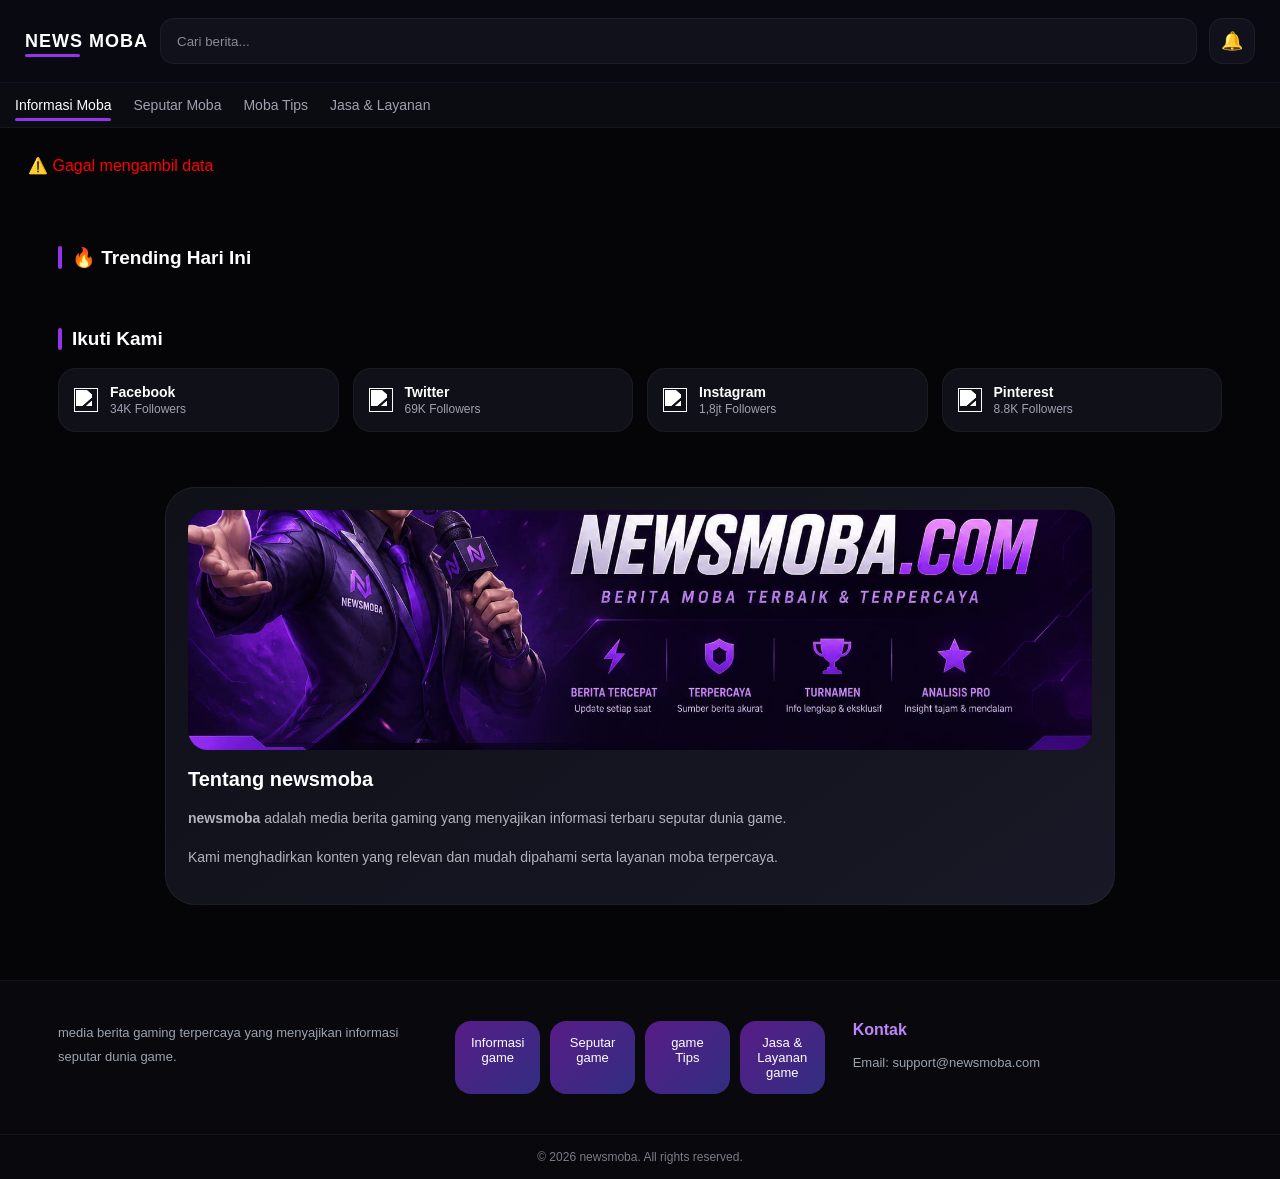
==== index.html @ ccd66706 "Add files via upload" ====
<!DOCTYPE html>
<html lang="id">
<head>
  <meta charset="UTF-8">
  <meta name="viewport" content="width=device-width, initial-scale=1.0">
  <title>newsmoba</title>

  <link rel="stylesheet" href="style.css">
</head>
<body>

  <!-- HEADER -->
  <div class="header-main">
    <div class="logo">NEWS MOBA</div>

    <div class="search-box">
      <!-- 🔥 FIX DI SINI -->
      <input type="text" id="search-input" placeholder="Cari berita...">
    </div>

    <div class="header-right">
      🔔
    </div>
  </div>

  <!-- NAVBAR -->
  <div class="navbar">
    <a href="#" class="active">Informasi Moba</a>
    <a href="#">Seputar Moba</a>
    <a href="#">Moba Tips</a>
    <a href="#">Jasa & Layanan</a>
  </div>

  <!-- HERO -->
  <section class="hero">
    <div class="hero-main" id="hero-container">
      <p style="padding:10px;">Loading berita...</p>
    </div>
  </section>

  <!-- LIST BERITA -->
  <section class="news">
    <div class="news-container" id="news-container"></div>
  </section>

  <!-- TRENDING -->
  <section class="trending">
    <h3>🔥 Trending Hari Ini</h3>
    <div id="trending-container" class="trending-list"></div>
  </section>

  <!-- SOCIAL -->
  <section class="social">
    <h3>Ikuti Kami</h3>

    <div class="social-list">
      <a href="#" class="social-item facebook">
        <img src="https://cdn.jsdelivr.net/gh/simple-icons/simple-icons/icons/facebook.svg">
        <div><h4>Facebook</h4><p>34K Followers</p></div>
      </a>

      <a href="#" class="social-item twitter">
        <img src="https://cdn.jsdelivr.net/gh/simple-icons/simple-icons/icons/twitter.svg">
        <div><h4>Twitter</h4><p>69K Followers</p></div>
      </a>

      <a href="#" class="social-item instagram">
        <img src="https://cdn.jsdelivr.net/gh/simple-icons/simple-icons/icons/instagram.svg">
        <div><h4>Instagram</h4><p>1,8jt Followers</p></div>
      </a>

      <a href="#" class="social-item pinterest">
        <img src="https://cdn.jsdelivr.net/gh/simple-icons/simple-icons/icons/pinterest.svg">
        <div><h4>Pinterest</h4><p>8.8K Followers</p></div>
      </a>
    </div>
  </section>

  <!-- ABOUT -->
  <section class="about">
    <div class="about-container">

      <div class="about-image">
        <img src="footer.jpg" alt="gaming">
      </div>

      <h3>Tentang newsmoba</h3>

      <p>
        <strong>newsmoba</strong> adalah media berita gaming yang menyajikan informasi terbaru
        seputar dunia game.
      </p>

      <p>
        Kami menghadirkan konten yang relevan dan mudah dipahami serta layanan moba terpercaya.
      </p>

    </div>
  </section>

  <!-- FOOTER -->
  <footer class="footer">
    <div class="footer-container">

      <div class="footer-col">
        <p>
          media berita gaming terpercaya yang menyajikan informasi seputar dunia game.
        </p>
      </div>

      <div class="navbar-grid">
        <a href="#" class="nav-item">Informasi game</a>
        <a href="#" class="nav-item">Seputar game</a>
        <a href="#" class="nav-item">game Tips</a>
        <a href="#" class="nav-item">Jasa & Layanan game</a>
      </div>

      <div class="footer-col">
        <h4>Kontak</h4>
        <ul>
          <li>Email: support@newsmoba.com</li>
        </ul>
      </div>

    </div>

    <div class="footer-bottom">
      <p>© 2026 newsmoba. All rights reserved.</p>
    </div>
  </footer>

  <!-- SCRIPT -->
  <script src="script.js"></script>

</body>
</html>
---- style.css ----
/* =========================================================
   newsmoba V2
   PURPLE BLACK CYBER DESIGN
   ONLY UI CHANGED - SYSTEM SAFE
========================================================= */

/* ================= RESET ================= */
*{
  margin:0;
  padding:0;
  box-sizing:border-box;
  font-family:'Poppins',sans-serif;
}

html{
  scroll-behavior:smooth;
}

body{
  background:#050507;
  color:#ffffff;
  overflow-x:hidden;
}

/* ================= GLOBAL ================= */
a{
  text-decoration:none;
}

img{
  display:block;
  max-width:100%;
}

section{
  position:relative;
}

/* ================= SCROLLBAR ================= */
::-webkit-scrollbar{
  width:8px;
}

::-webkit-scrollbar-track{
  background:#0a0a11;
}

::-webkit-scrollbar-thumb{
  background:linear-gradient(#7c3aed,#4c1d95);
  border-radius:50px;
}

/* ================= TOPBAR ================= */
.topbar{
  background:linear-gradient(90deg,#14071d,#0a0914);
  color:#d8b4fe;
  text-align:center;
  padding:9px;
  font-size:12px;
  letter-spacing:.5px;
  border-bottom:1px solid rgba(168,85,247,.15);
}

/* ================= HEADER ================= */
.header-main{
  display:flex;
  align-items:center;
  gap:12px;
  padding:15px;
  background:rgba(10,10,18,.95);
  backdrop-filter:blur(14px);
  border-bottom:1px solid rgba(168,85,247,.08);
  position:sticky;
  top:0;
  z-index:999;
}

/* LOGO */
.logo{
  font-size:18px;
  font-weight:800;
  color:#ffffff;
  letter-spacing:1px;
  white-space:nowrap;
  position:relative;
}

.logo::after{
  content:"";
  position:absolute;
  left:0;
  bottom:-5px;
  width:45%;
  height:3px;
  border-radius:50px;
  background:#9333ea;
}

/* SEARCH */
.search-box{
  flex:1;
}

.search-box input{
  width:100%;
  height:46px;
  border:none;
  outline:none;
  border-radius:14px;
  padding:0 16px;
  background:#11111b;
  color:#fff;
  border:1px solid rgba(255,255,255,.05);
  transition:.3s;
}

.search-box input::placeholder{
  color:#8a8a96;
}

.search-box input:focus{
  border-color:#9333ea;
  box-shadow:0 0 0 4px rgba(147,51,234,.12);
}

/* ICON */
.header-right{
  width:46px;
  height:46px;
  border-radius:14px;
  background:#11111b;
  border:1px solid rgba(255,255,255,.05);
  display:flex;
  align-items:center;
  justify-content:center;
  color:#c084fc;
  font-size:18px;
}

/* ================= NAVBAR ================= */
.navbar{
  display:flex;
  align-items:center;
  gap:22px;
  overflow-x:auto;
  padding:14px 15px;
  background:#0b0b12;
  border-bottom:1px solid rgba(255,255,255,.04);
}

.navbar::-webkit-scrollbar{
  display:none;
}

.navbar a{
  color:#9ca3af;
  font-size:14px;
  font-weight:500;
  white-space:nowrap;
  position:relative;
  transition:.3s;
}

.navbar a:hover{
  color:#c084fc;
}

.navbar a.active{
  color:#ffffff;
}

.navbar a::after{
  content:"";
  position:absolute;
  left:0;
  bottom:-8px;
  width:0%;
  height:3px;
  border-radius:50px;
  background:#9333ea;
  transition:.3s;
}

.navbar a:hover::after,
.navbar a.active::after{
  width:100%;
}

/* ================= HERO ================= */
.hero{
  padding:18px;
}

.hero-main{
  border-radius:28px;
  overflow:hidden;
}

.hero-link{
  display:block;
}

.hero-image{
  position:relative;
  overflow:hidden;
  border-radius:28px;
  border:1px solid rgba(168,85,247,.12);
}

.hero-image img{
  width:100%;
  height:260px;
  object-fit:cover;
  transition:transform .6s ease;
}

.hero-image:hover img{
  transform:scale(1.08);
}

.hero-overlay{
  position:absolute;
  inset:0;
  display:flex;
  flex-direction:column;
  justify-content:flex-end;
  padding:26px;
  background:
  linear-gradient(to top,
  rgba(0,0,0,.96),
  rgba(0,0,0,.55),
  transparent);
}

.hero-overlay .category{
  width:max-content;
  padding:7px 14px;
  border-radius:100px;
  background:rgba(147,51,234,.18);
  border:1px solid rgba(168,85,247,.2);
  color:#e9d5ff;
  font-size:11px;
  font-weight:600;
  margin-bottom:12px;
}

.hero-overlay h1{
  font-size:24px;
  line-height:1.4;
  margin-bottom:10px;
  color:#fff;
}

.hero-overlay p{
  color:#d1d5db;
  line-height:1.7;
  font-size:13px;
}

/* ================= NEWS ================= */
.news{
  padding:0 18px 18px;
}

.news-container{
  display:grid;
  grid-template-columns:1fr;
  gap:18px;
}

/* CARD */
.news-card{
  display:flex;
  gap:14px;
  background:linear-gradient(145deg,#0f0f18,#161625);
  border-radius:22px;
  overflow:hidden;
  border:1px solid rgba(255,255,255,.05);
  transition:.35s;
  position:relative;
}

.news-card::before{
  content:"";
  position:absolute;
  inset:0;
  background:linear-gradient(135deg,
  rgba(147,51,234,.12),
  transparent);
  opacity:0;
  transition:.3s;
}

.news-card:hover::before{
  opacity:1;
}

.news-card:hover{
  transform:translateY(-5px);
  border-color:rgba(168,85,247,.25);
  box-shadow:0 20px 40px rgba(0,0,0,.35);
}

.news-card img{
  width:135px;
  object-fit:cover;
}

.news-content{
  padding:15px 14px 15px 0;
}

.news-content .category{
  color:#c084fc;
  font-size:11px;
  font-weight:700;
}

.news-content h3{
  color:#ffffff;
  font-size:15px;
  line-height:1.5;
  margin:7px 0;
}

.news-content p{
  color:#9ca3af;
  font-size:12px;
  line-height:1.7;
}

/* ================= TRENDING ================= */
.trending{
  padding:25px 18px;
  max-width:1200px;
  margin:auto;
}

.trending h3{
  font-size:19px;
  margin-bottom:18px;
  color:#fff;
  position:relative;
  padding-left:14px;
}

.trending h3::before{
  content:"";
  position:absolute;
  left:0;
  top:0;
  width:4px;
  height:100%;
  border-radius:50px;
  background:#9333ea;
}

.trending-list{
  display:flex;
  gap:16px;
  overflow-x:auto;
  padding-bottom:6px;
}

.trending-list::-webkit-scrollbar{
  display:none;
}

.trending-item{
  min-width:220px;
  background:#11111a;
  border-radius:22px;
  overflow:hidden;
  border:1px solid rgba(255,255,255,.05);
  transition:.35s;
}

.trending-item:hover{
  transform:translateY(-4px);
  border-color:rgba(168,85,247,.22);
}

.trending-item img{
  width:100%;
  height:135px;
  object-fit:cover;
}

.trending-content{
  padding:14px;
}

.trending-content h4{
  color:#fff;
  font-size:14px;
  line-height:1.5;
  margin-bottom:7px;
}

.trending-content span{
  color:#c084fc;
  font-size:11px;
}

/* ================= SOCIAL ================= */
.social{
  max-width:1200px;
  margin:auto;
  padding:10px 18px 35px;
}

.social h3{
  font-size:19px;
  margin-bottom:18px;
  position:relative;
  padding-left:14px;
}

.social h3::before{
  content:"";
  position:absolute;
  left:0;
  top:0;
  width:4px;
  height:100%;
  border-radius:50px;
  background:#9333ea;
}

.social-list{
  display:grid;
  grid-template-columns:repeat(2,1fr);
  gap:14px;
}

.social-item{
  background:#101019;
  border:1px solid rgba(255,255,255,.05);
  border-radius:18px;
  padding:15px;
  display:flex;
  align-items:center;
  gap:12px;
  transition:.3s;
}

.social-item:hover{
  transform:translateY(-4px);
  border-color:rgba(168,85,247,.22);
  background:#141420;
}

.social-item img{
  width:24px;
  height:24px;
  filter:brightness(0) invert(1);
}

.social-item h4{
  color:#fff;
  font-size:14px;
}

.social-item p{
  color:#9ca3af;
  font-size:12px;
  margin-top:2px;
}

/* ================= ABOUT ================= */
.about{
  padding:20px 18px 45px;
}

.about-container{
  max-width:950px;
  margin:auto;
  background:linear-gradient(145deg,#101019,#181826);
  border-radius:30px;
  padding:22px;
  border:1px solid rgba(255,255,255,.05);
}

.about-image img{
  width:100%;
  height:240px;
  object-fit:cover;
  border-radius:20px;
  margin-bottom:18px;
}

.about h3{
  font-size:20px;
  margin-bottom:14px;
  color:#fff;
}

.about p{
  color:#b3b3bd;
  line-height:1.9;
  font-size:14px;
  margin-bottom:12px;
}

/* ================= FOOTER ================= */
.footer{
  margin-top:30px;
  background:#08080d;
  border-top:1px solid rgba(255,255,255,.05);
}

.footer-container{
  max-width:1200px;
  margin:auto;
  padding:40px 18px;
  display:grid;
  grid-template-columns:1fr;
  gap:28px;
}

.footer-col h4{
  color:#c084fc;
  margin-bottom:12px;
}

.footer-col p,
.footer-col li{
  color:#9ca3af;
  font-size:13px;
  line-height:1.8;
}

.footer-col ul{
  list-style:none;
}

.footer-bottom{
  text-align:center;
  padding:15px;
  border-top:1px solid rgba(255,255,255,.05);
  color:#7c7c89;
  font-size:12px;
}

/* ================= NAV GRID ================= */
.navbar-grid{
  display:grid;
  grid-template-columns:repeat(2,1fr);
  gap:10px;
}

.nav-item{
  padding:14px;
  border-radius:16px;
  text-align:center;
  color:#fff;
  font-size:13px;
  font-weight:500;
  background:linear-gradient(135deg,#581c87,#312e81);
  transition:.3s;
}

.nav-item:hover{
  transform:translateY(-3px);
  box-shadow:0 12px 25px rgba(76,29,149,.35);
}

/* ================= DETAIL PAGE ================= */
.detail-container{
  max-width:850px;
  margin:40px auto;
  padding:25px;
  background:#11111a;
  border-radius:28px;
  border:1px solid rgba(255,255,255,.05);
}

.detail-container img{
  width:100%;
  border-radius:20px;
  margin:20px 0;
}

.detail-title{
  color:#fff;
  font-size:32px;
  line-height:1.4;
  margin:14px 0;
}

.detail-category{
  display:inline-block;
  background:#581c87;
  color:#fff;
  padding:7px 14px;
  border-radius:100px;
  font-size:12px;
}

.detail-meta{
  color:#8f8f99;
  margin-bottom:18px;
  font-size:13px;
}

.detail-content{
  color:#d1d5db;
  line-height:2;
  font-size:16px;
}

.detail-content h2{
  margin:28px 0 12px;
  color:#fff;
}

.detail-content blockquote{
  border-left:4px solid #9333ea;
  padding-left:16px;
  margin:22px 0;
  color:#c4b5fd;
  font-style:italic;
}

/* ================= POPULAR ================= */
.popular{
  max-width:850px;
  margin:35px auto;
  padding:10px;
}

.popular h3{
  margin-bottom:18px;
  color:#fff;
}

.popular-list{
  display:flex;
  flex-direction:column;
  gap:14px;
}

.popular-item{
  display:flex;
  gap:12px;
  background:#11111a;
  border-radius:18px;
  padding:10px;
  border:1px solid rgba(255,255,255,.05);
  transition:.3s;
}

.popular-item:hover{
  border-color:rgba(168,85,247,.2);
}

.popular-item img{
  width:100px;
  height:75px;
  object-fit:cover;
  border-radius:12px;
}

.popular-item h4{
  color:#fff;
  font-size:14px;
  line-height:1.5;
}

.popular-item span{
  color:#c084fc;
  font-size:11px;
}

/* ================= RESPONSIVE ================= */
@media(min-width:768px){

  .header-main{
    padding:18px 25px;
  }

  .hero-image img{
    height:430px;
  }

  .hero-overlay h1{
    font-size:38px;
    max-width:70%;
  }

  .news-container{
    grid-template-columns:repeat(2,1fr);
  }

  .social-list{
    grid-template-columns:repeat(4,1fr);
  }

  .footer-container{
    grid-template-columns:repeat(3,1fr);
  }

  .navbar-grid{
    grid-template-columns:repeat(4,1fr);
  }
}

@media(min-width:1100px){

  .news-container{
    grid-template-columns:repeat(3,1fr);
  }

  .news-card{
    flex-direction:column;
  }

  .news-card img{
    width:100%;
    height:190px;
  }

  .news-content{
    padding:16px;
  }
}
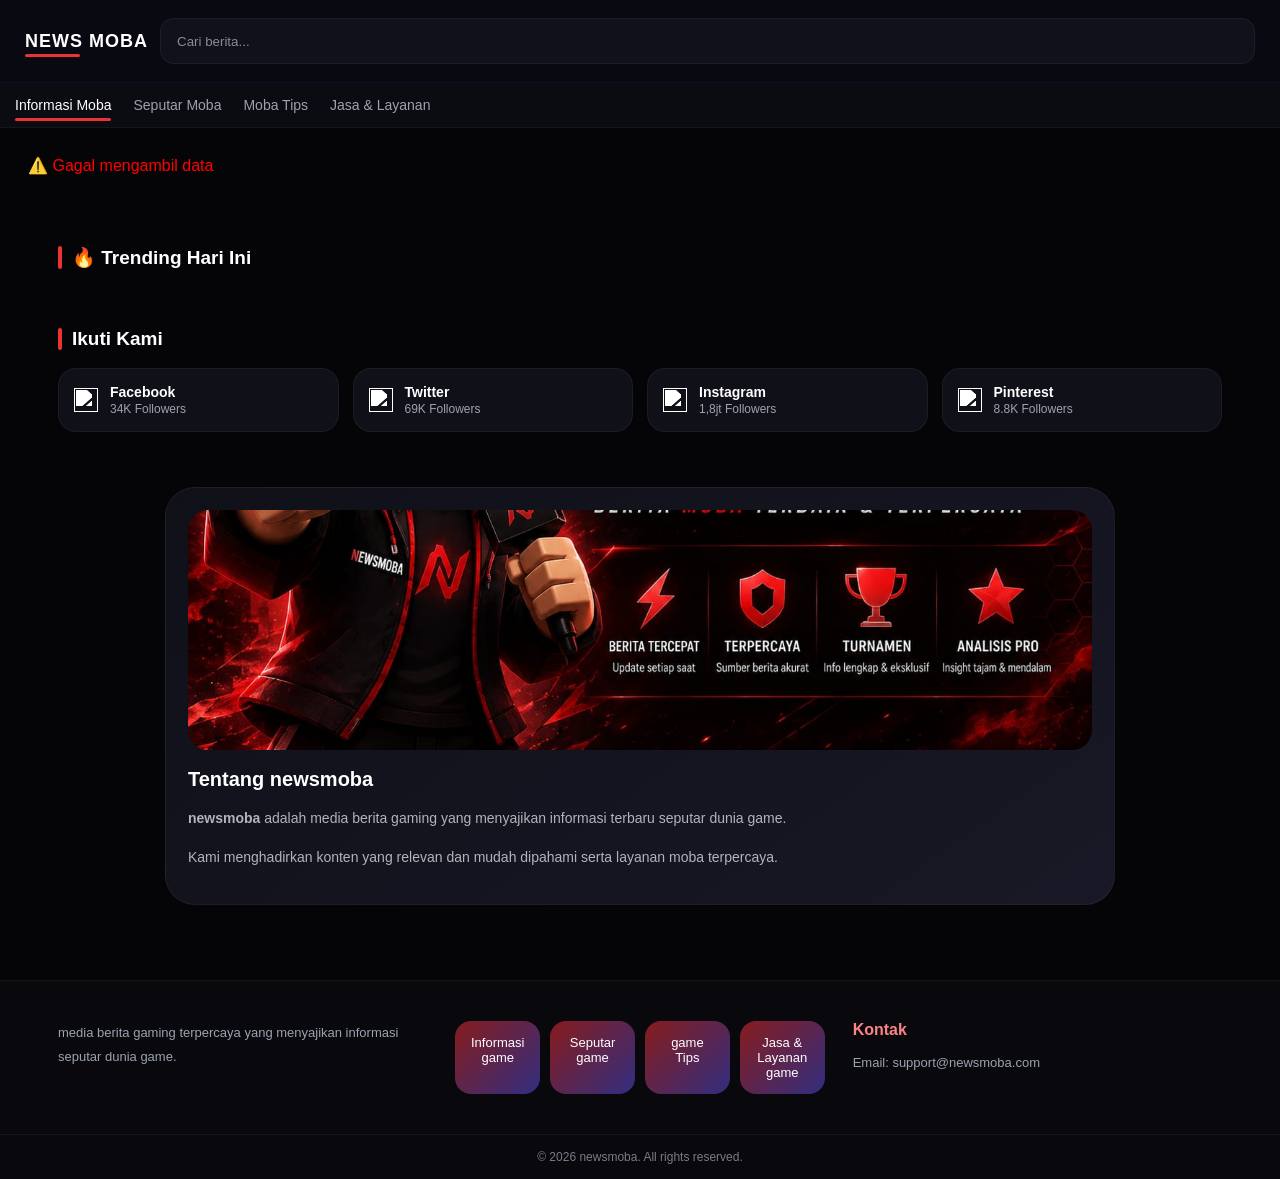
==== commit 7cec2b12: "Add files via upload" ====
--- a/index.html
+++ b/index.html
@@ -18,9 +18,7 @@
       <input type="text" id="search-input" placeholder="Cari berita...">
     </div>
 
-    <div class="header-right">
-      🔔
-    </div>
+    
   </div>
 
   <!-- NAVBAR -->
--- a/style.css
+++ b/style.css
@@ -46,19 +46,19 @@
 }
 
 ::-webkit-scrollbar-thumb{
-  background:linear-gradient(#7c3aed,#4c1d95);
+  background:linear-gradient(#ec1c1c,#d41b1b);
   border-radius:50px;
 }
 
 /* ================= TOPBAR ================= */
 .topbar{
-  background:linear-gradient(90deg,#14071d,#0a0914);
+  background:linear-gradient(90deg,#1d0707,#0a0914);
   color:#d8b4fe;
   text-align:center;
   padding:9px;
   font-size:12px;
   letter-spacing:.5px;
-  border-bottom:1px solid rgba(168,85,247,.15);
+  border-bottom:1px solid rgba(247, 85, 85, 0.15);
 }
 
 /* ================= HEADER ================= */
@@ -93,7 +93,7 @@
   width:45%;
   height:3px;
   border-radius:50px;
-  background:#9333ea;
+  background:#ea3333;
 }
 
 /* SEARCH */
@@ -119,7 +119,7 @@
 }
 
 .search-box input:focus{
-  border-color:#9333ea;
+  border-color:#ea3333;
   box-shadow:0 0 0 4px rgba(147,51,234,.12);
 }
 
@@ -133,7 +133,7 @@
   display:flex;
   align-items:center;
   justify-content:center;
-  color:#c084fc;
+  color:#fc8484;
   font-size:18px;
 }
 
@@ -162,7 +162,7 @@
 }
 
 .navbar a:hover{
-  color:#c084fc;
+  color:#fc8484;
 }
 
 .navbar a.active{
@@ -177,7 +177,7 @@
   width:0%;
   height:3px;
   border-radius:50px;
-  background:#9333ea;
+  background:#ea3333;
   transition:.3s;
 }
 
@@ -204,7 +204,7 @@
   position:relative;
   overflow:hidden;
   border-radius:28px;
-  border:1px solid rgba(168,85,247,.12);
+  border:1px solid rgba(247, 85, 85, 0.12);
 }
 
 .hero-image img{
@@ -236,9 +236,9 @@
   width:max-content;
   padding:7px 14px;
   border-radius:100px;
-  background:rgba(147,51,234,.18);
-  border:1px solid rgba(168,85,247,.2);
-  color:#e9d5ff;
+  background:rgba(234, 51, 51, 0.18);
+  border:1px solid rgba(247, 85, 85, 0.2);
+  color:#ffd5d5;
   font-size:11px;
   font-weight:600;
   margin-bottom:12px;
@@ -285,7 +285,7 @@
   position:absolute;
   inset:0;
   background:linear-gradient(135deg,
-  rgba(147,51,234,.12),
+  rgba(234, 51, 51, 0.12),
   transparent);
   opacity:0;
   transition:.3s;
@@ -297,7 +297,7 @@
 
 .news-card:hover{
   transform:translateY(-5px);
-  border-color:rgba(168,85,247,.25);
+  border-color:rgba(247, 85, 85, 0.25);
   box-shadow:0 20px 40px rgba(0,0,0,.35);
 }
 
@@ -311,7 +311,7 @@
 }
 
 .news-content .category{
-  color:#c084fc;
+  color:#fc8484;
   font-size:11px;
   font-weight:700;
 }
@@ -352,7 +352,7 @@
   width:4px;
   height:100%;
   border-radius:50px;
-  background:#9333ea;
+  background:#ea3333;
 }
 
 .trending-list{
@@ -377,7 +377,7 @@
 
 .trending-item:hover{
   transform:translateY(-4px);
-  border-color:rgba(168,85,247,.22);
+  border-color:rgba(247, 85, 85, 0.22);
 }
 
 .trending-item img{
@@ -398,7 +398,7 @@
 }
 
 .trending-content span{
-  color:#c084fc;
+  color:#fc8484;
   font-size:11px;
 }
 
@@ -424,7 +424,7 @@
   width:4px;
   height:100%;
   border-radius:50px;
-  background:#9333ea;
+  background:#ea3333;
 }
 
 .social-list{
@@ -446,7 +446,7 @@
 
 .social-item:hover{
   transform:translateY(-4px);
-  border-color:rgba(168,85,247,.22);
+  border-color:rgba(247, 85, 85, 0.22);
   background:#141420;
 }
 
@@ -519,7 +519,7 @@
 }
 
 .footer-col h4{
-  color:#c084fc;
+  color:#fc8484;
   margin-bottom:12px;
 }
 
@@ -556,13 +556,13 @@
   color:#fff;
   font-size:13px;
   font-weight:500;
-  background:linear-gradient(135deg,#581c87,#312e81);
+  background:linear-gradient(135deg,#871c1c,#312e81);
   transition:.3s;
 }
 
 .nav-item:hover{
   transform:translateY(-3px);
-  box-shadow:0 12px 25px rgba(76,29,149,.35);
+  box-shadow:0 12px 25px rgba(149, 29, 29, 0.35);
 }
 
 /* ================= DETAIL PAGE ================= */
@@ -590,7 +590,7 @@
 
 .detail-category{
   display:inline-block;
-  background:#581c87;
+  background:#871c1c;
   color:#fff;
   padding:7px 14px;
   border-radius:100px;
@@ -615,7 +615,7 @@
 }
 
 .detail-content blockquote{
-  border-left:4px solid #9333ea;
+  border-left:4px solid #ea3333;
   padding-left:16px;
   margin:22px 0;
   color:#c4b5fd;
@@ -651,7 +651,7 @@
 }
 
 .popular-item:hover{
-  border-color:rgba(168,85,247,.2);
+  border-color:rgba(247, 85, 85, 0.2);
 }
 
 .popular-item img{
@@ -668,7 +668,7 @@
 }
 
 .popular-item span{
-  color:#c084fc;
+  color:#fc8484;
   font-size:11px;
 }
 
@@ -723,4 +723,4 @@
   .news-content{
     padding:16px;
   }
-}+}
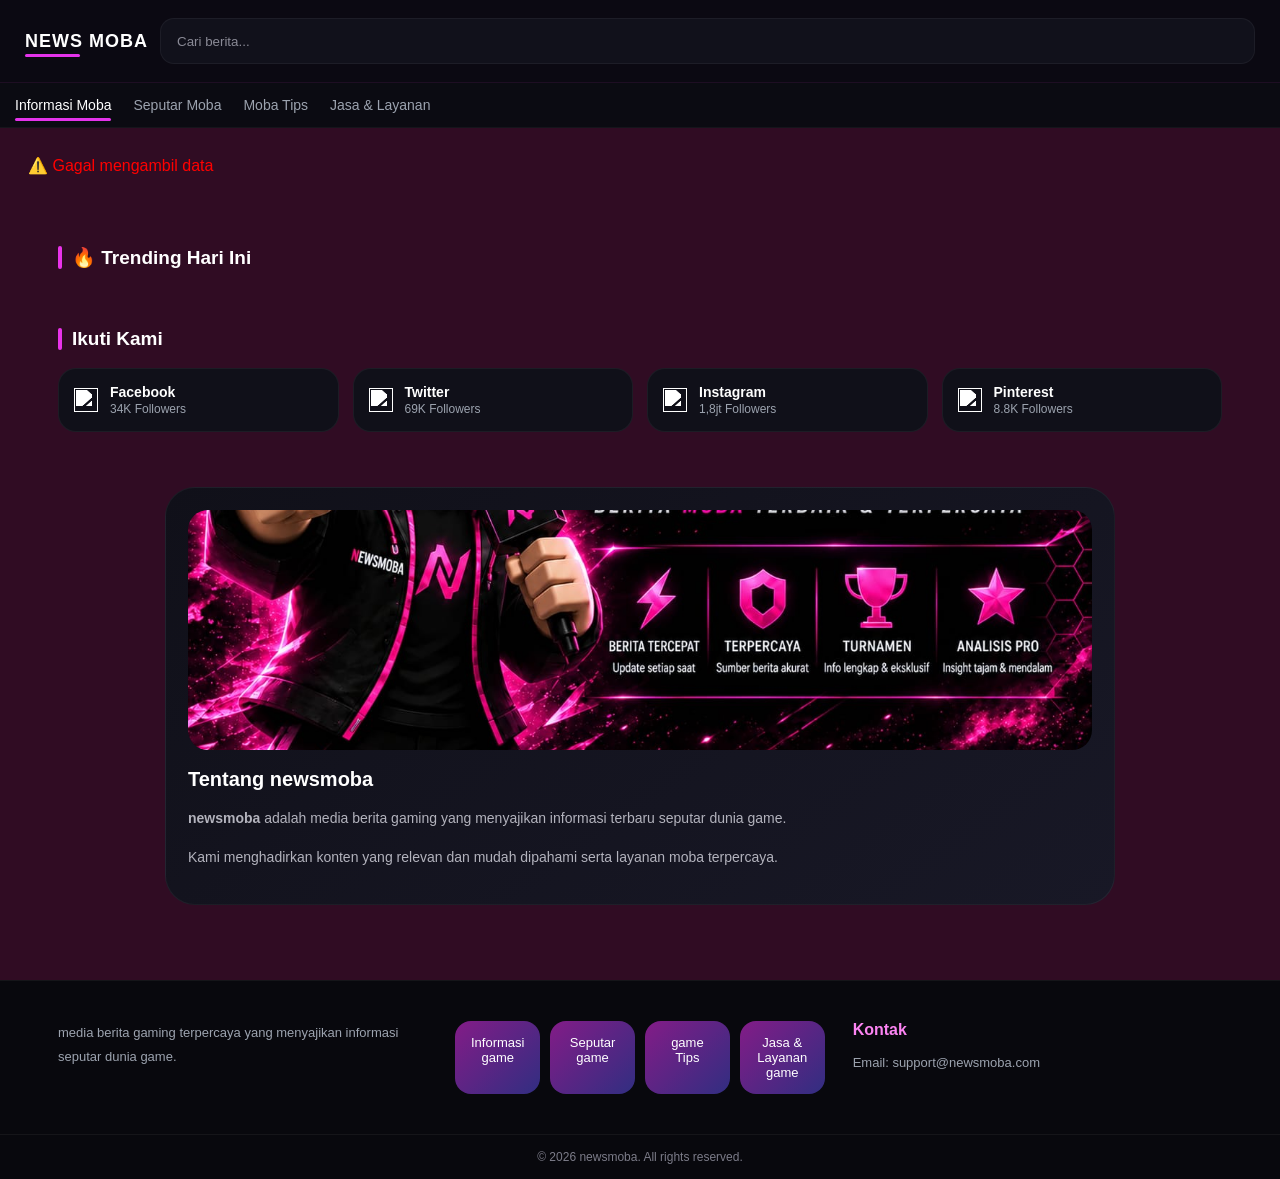
==== commit dc86f358: "Add files via upload" ====
--- a/index.html
+++ b/index.html
@@ -79,7 +79,7 @@
     <div class="about-container">
 
       <div class="about-image">
-        <img src="footer.jpg" alt="gaming">
+        <img src="fot1.jpg" alt="gaming">
       </div>
 
       <h3>Tentang newsmoba</h3>
@@ -131,4 +131,4 @@
   <script src="script.js"></script>
 
 </body>
-</html>
+</html>
--- a/style.css
+++ b/style.css
@@ -17,7 +17,7 @@
 }
 
 body{
-  background:#050507;
+  background:#300c23;
   color:#ffffff;
   overflow-x:hidden;
 }
@@ -46,19 +46,19 @@
 }
 
 ::-webkit-scrollbar-thumb{
-  background:linear-gradient(#ec1c1c,#d41b1b);
+  background:linear-gradient(#61035c,#b51bd4);
   border-radius:50px;
 }
 
 /* ================= TOPBAR ================= */
 .topbar{
-  background:linear-gradient(90deg,#1d0707,#0a0914);
+  background:linear-gradient(90deg,#1c071d,#0a0914);
   color:#d8b4fe;
   text-align:center;
   padding:9px;
   font-size:12px;
   letter-spacing:.5px;
-  border-bottom:1px solid rgba(247, 85, 85, 0.15);
+  border-bottom:1px solid rgba(247, 85, 207, 0.15);
 }
 
 /* ================= HEADER ================= */
@@ -69,7 +69,7 @@
   padding:15px;
   background:rgba(10,10,18,.95);
   backdrop-filter:blur(14px);
-  border-bottom:1px solid rgba(168,85,247,.08);
+  border-bottom:1px solid rgba(247, 85, 225, 0.08);
   position:sticky;
   top:0;
   z-index:999;
@@ -93,7 +93,7 @@
   width:45%;
   height:3px;
   border-radius:50px;
-  background:#ea3333;
+  background:#e433ea;
 }
 
 /* SEARCH */
@@ -110,7 +110,7 @@
   padding:0 16px;
   background:#11111b;
   color:#fff;
-  border:1px solid rgba(255,255,255,.05);
+  border:1px solid rgba(255, 255, 255, 0.05);
   transition:.3s;
 }
 
@@ -119,7 +119,7 @@
 }
 
 .search-box input:focus{
-  border-color:#ea3333;
+  border-color:#e433ea;
   box-shadow:0 0 0 4px rgba(147,51,234,.12);
 }
 
@@ -129,11 +129,11 @@
   height:46px;
   border-radius:14px;
   background:#11111b;
-  border:1px solid rgba(255,255,255,.05);
+  border:1px solid rgba(255, 255, 255, 0.05);
   display:flex;
   align-items:center;
   justify-content:center;
-  color:#fc8484;
+  color:#fc84f6;
   font-size:18px;
 }
 
@@ -162,7 +162,7 @@
 }
 
 .navbar a:hover{
-  color:#fc8484;
+  color:#fc84ec;
 }
 
 .navbar a.active{
@@ -177,7 +177,7 @@
   width:0%;
   height:3px;
   border-radius:50px;
-  background:#ea3333;
+  background:#e433ea;
   transition:.3s;
 }
 
@@ -204,7 +204,7 @@
   position:relative;
   overflow:hidden;
   border-radius:28px;
-  border:1px solid rgba(247, 85, 85, 0.12);
+  border:1px solid rgba(247, 85, 220, 0.12);
 }
 
 .hero-image img{
@@ -227,8 +227,8 @@
   padding:26px;
   background:
   linear-gradient(to top,
-  rgba(0,0,0,.96),
-  rgba(0,0,0,.55),
+  rgba(0, 0, 0, 0.96),
+  rgba(0, 0, 0, 0.55),
   transparent);
 }
 
@@ -236,8 +236,8 @@
   width:max-content;
   padding:7px 14px;
   border-radius:100px;
-  background:rgba(234, 51, 51, 0.18);
-  border:1px solid rgba(247, 85, 85, 0.2);
+  background:rgba(234, 51, 234, 0.18);
+  border:1px solid rgba(247, 85, 198, 0.2);
   color:#ffd5d5;
   font-size:11px;
   font-weight:600;
@@ -275,7 +275,7 @@
   background:linear-gradient(145deg,#0f0f18,#161625);
   border-radius:22px;
   overflow:hidden;
-  border:1px solid rgba(255,255,255,.05);
+  border:1px solid rgba(255, 255, 255, 0.05);
   transition:.35s;
   position:relative;
 }
@@ -285,7 +285,7 @@
   position:absolute;
   inset:0;
   background:linear-gradient(135deg,
-  rgba(234, 51, 51, 0.12),
+  rgba(234, 51, 219, 0.12),
   transparent);
   opacity:0;
   transition:.3s;
@@ -297,8 +297,8 @@
 
 .news-card:hover{
   transform:translateY(-5px);
-  border-color:rgba(247, 85, 85, 0.25);
-  box-shadow:0 20px 40px rgba(0,0,0,.35);
+  border-color:rgba(247, 85, 212, 0.25);
+  box-shadow:0 20px 40px rgba(0, 0, 0, 0.35);
 }
 
 .news-card img{
@@ -311,7 +311,7 @@
 }
 
 .news-content .category{
-  color:#fc8484;
+  color:#fc84fc;
   font-size:11px;
   font-weight:700;
 }
@@ -352,7 +352,7 @@
   width:4px;
   height:100%;
   border-radius:50px;
-  background:#ea3333;
+  background:#ea33ea;
 }
 
 .trending-list{
@@ -371,13 +371,13 @@
   background:#11111a;
   border-radius:22px;
   overflow:hidden;
-  border:1px solid rgba(255,255,255,.05);
+  border:1px solid rgba(255, 255, 255, 0.05);
   transition:.35s;
 }
 
 .trending-item:hover{
   transform:translateY(-4px);
-  border-color:rgba(247, 85, 85, 0.22);
+  border-color:rgba(228, 85, 247, 0.22);
 }
 
 .trending-item img{
@@ -398,7 +398,7 @@
 }
 
 .trending-content span{
-  color:#fc8484;
+  color:#f884fc;
   font-size:11px;
 }
 
@@ -424,7 +424,7 @@
   width:4px;
   height:100%;
   border-radius:50px;
-  background:#ea3333;
+  background:#ea33ea;
 }
 
 .social-list{
@@ -435,7 +435,7 @@
 
 .social-item{
   background:#101019;
-  border:1px solid rgba(255,255,255,.05);
+  border:1px solid rgba(255, 255, 255, 0.05);
   border-radius:18px;
   padding:15px;
   display:flex;
@@ -446,7 +446,7 @@
 
 .social-item:hover{
   transform:translateY(-4px);
-  border-color:rgba(247, 85, 85, 0.22);
+  border-color:rgba(228, 85, 247, 0.22);
   background:#141420;
 }
 
@@ -506,7 +506,7 @@
 .footer{
   margin-top:30px;
   background:#08080d;
-  border-top:1px solid rgba(255,255,255,.05);
+  border-top:1px solid rgba(255, 255, 255, 0.05);
 }
 
 .footer-container{
@@ -519,7 +519,7 @@
 }
 
 .footer-col h4{
-  color:#fc8484;
+  color:#fc84f2;
   margin-bottom:12px;
 }
 
@@ -537,7 +537,7 @@
 .footer-bottom{
   text-align:center;
   padding:15px;
-  border-top:1px solid rgba(255,255,255,.05);
+  border-top:1px solid rgba(255, 255, 255, 0.05);
   color:#7c7c89;
   font-size:12px;
 }
@@ -556,13 +556,13 @@
   color:#fff;
   font-size:13px;
   font-weight:500;
-  background:linear-gradient(135deg,#871c1c,#312e81);
+  background:linear-gradient(135deg,#831c87,#312e81);
   transition:.3s;
 }
 
 .nav-item:hover{
   transform:translateY(-3px);
-  box-shadow:0 12px 25px rgba(149, 29, 29, 0.35);
+  box-shadow:0 12px 25px rgba(145, 29, 149, 0.35);
 }
 
 /* ================= DETAIL PAGE ================= */
@@ -572,7 +572,7 @@
   padding:25px;
   background:#11111a;
   border-radius:28px;
-  border:1px solid rgba(255,255,255,.05);
+  border:1px solid rgba(255, 255, 255, 0.05);
 }
 
 .detail-container img{
@@ -590,7 +590,7 @@
 
 .detail-category{
   display:inline-block;
-  background:#871c1c;
+  background:#831c87;
   color:#fff;
   padding:7px 14px;
   border-radius:100px;
@@ -615,7 +615,7 @@
 }
 
 .detail-content blockquote{
-  border-left:4px solid #ea3333;
+  border-left:4px solid #db33ea;
   padding-left:16px;
   margin:22px 0;
   color:#c4b5fd;
@@ -646,12 +646,12 @@
   background:#11111a;
   border-radius:18px;
   padding:10px;
-  border:1px solid rgba(255,255,255,.05);
+  border:1px solid rgba(255, 255, 255, 0.05);
   transition:.3s;
 }
 
 .popular-item:hover{
-  border-color:rgba(247, 85, 85, 0.2);
+  border-color:rgba(220, 85, 247, 0.2);
 }
 
 .popular-item img{
@@ -668,7 +668,7 @@
 }
 
 .popular-item span{
-  color:#fc8484;
+  color:#e884fc;
   font-size:11px;
 }
 
@@ -723,4 +723,4 @@
   .news-content{
     padding:16px;
   }
-}
+}
